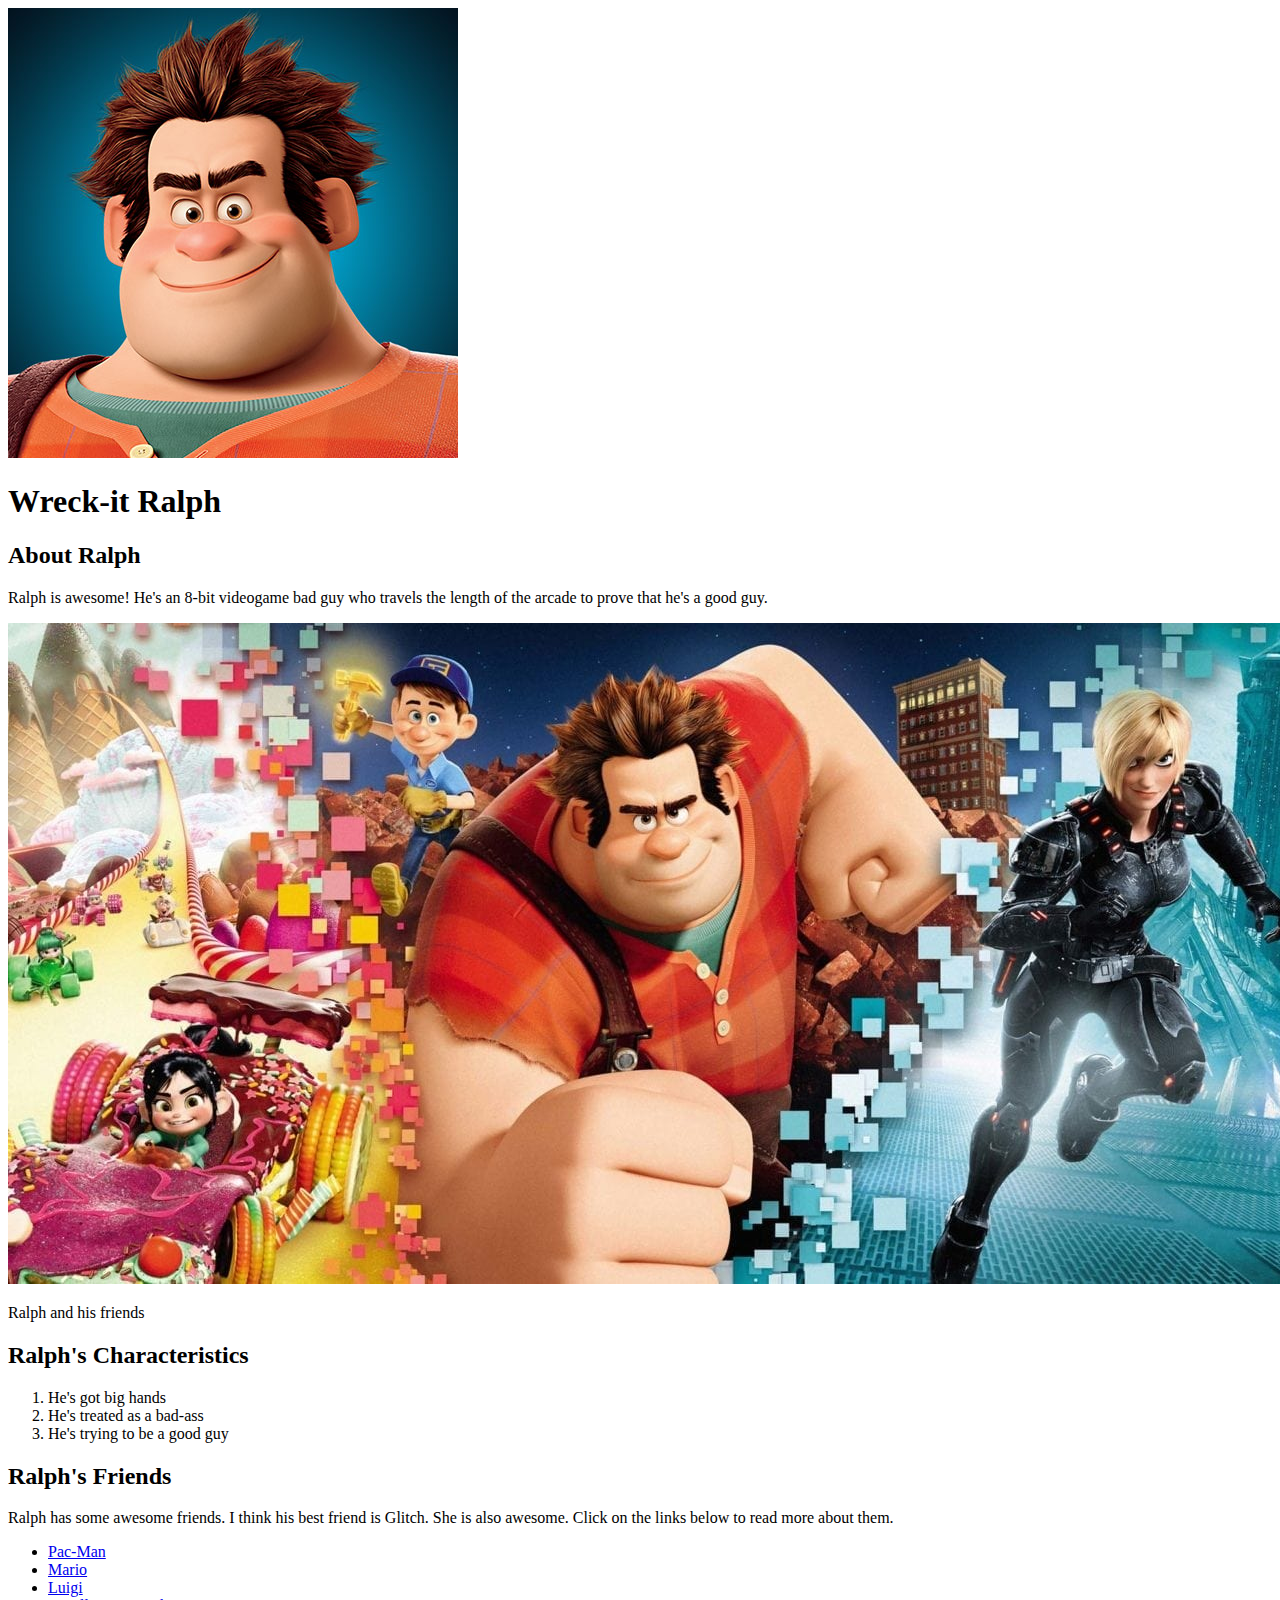
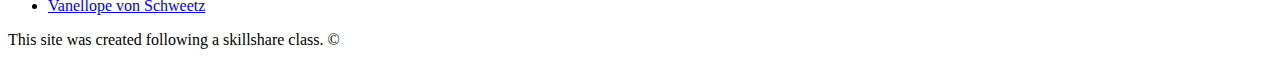
==== index.html @ 05ffcedd "Added our character's index.html and a few images" ====
<!DOCTYPE html>
<html>
<head>
	<title>Wreck-it Ralph</title>
	<link rel="icon" href="img/ralphavatar.jpeg">
</head>
<body>
	<!-- header element -->
	<header>
		<img src="img/ralphavatar.jpeg">
		<h1>Wreck-it Ralph</h1>
	</header>
	<!-- main element -->
	<main>
		<h2>About Ralph</h2>
		<p>Ralph is awesome! He's an 8-bit videogame bad guy who travels the length of the arcade to prove that he's a good guy.</p>
		<img src="img/ralphbanner.jpg">
		<p>Ralph and his friends</p>
		<!-- characteristics -->
		<h2>Ralph's Characteristics</h2>
		<ol>
			<li>He's got big hands</li>
			<li>He's treated as a bad-ass</li>
			<li>He's trying to be a good guy</li>
		</ol>

		<!-- friends -->
		<h2>Ralph's Friends</h2>
		<p>Ralph has some awesome friends. I think his best friend is Glitch. She is also awesome. Click on the links below to read more about them.</p>
		<ul>
			<li><a target="_blank" href="https://en.wikipedia.org/wiki/Pac-Man">Pac-Man</a></li>
			<li><a target="_blank" href="https://en.wikipedia.org/wiki/Mario">Mario</a></li>
			<li><a target="_blank" href="https://en.wikipedia.org/wiki/Luigi">Luigi</a></li>
			<li><a target="_blank" href="https://disney.fandom.com/wiki/Vanellope_von_Schweetz">Vanellope von Schweetz</a></li>
		</ul>
	</main>
	<!-- footer -->
	<footer>
		<p>This site was created following a skillshare class. &copy;</p>
	</footer>
</body>
</html>
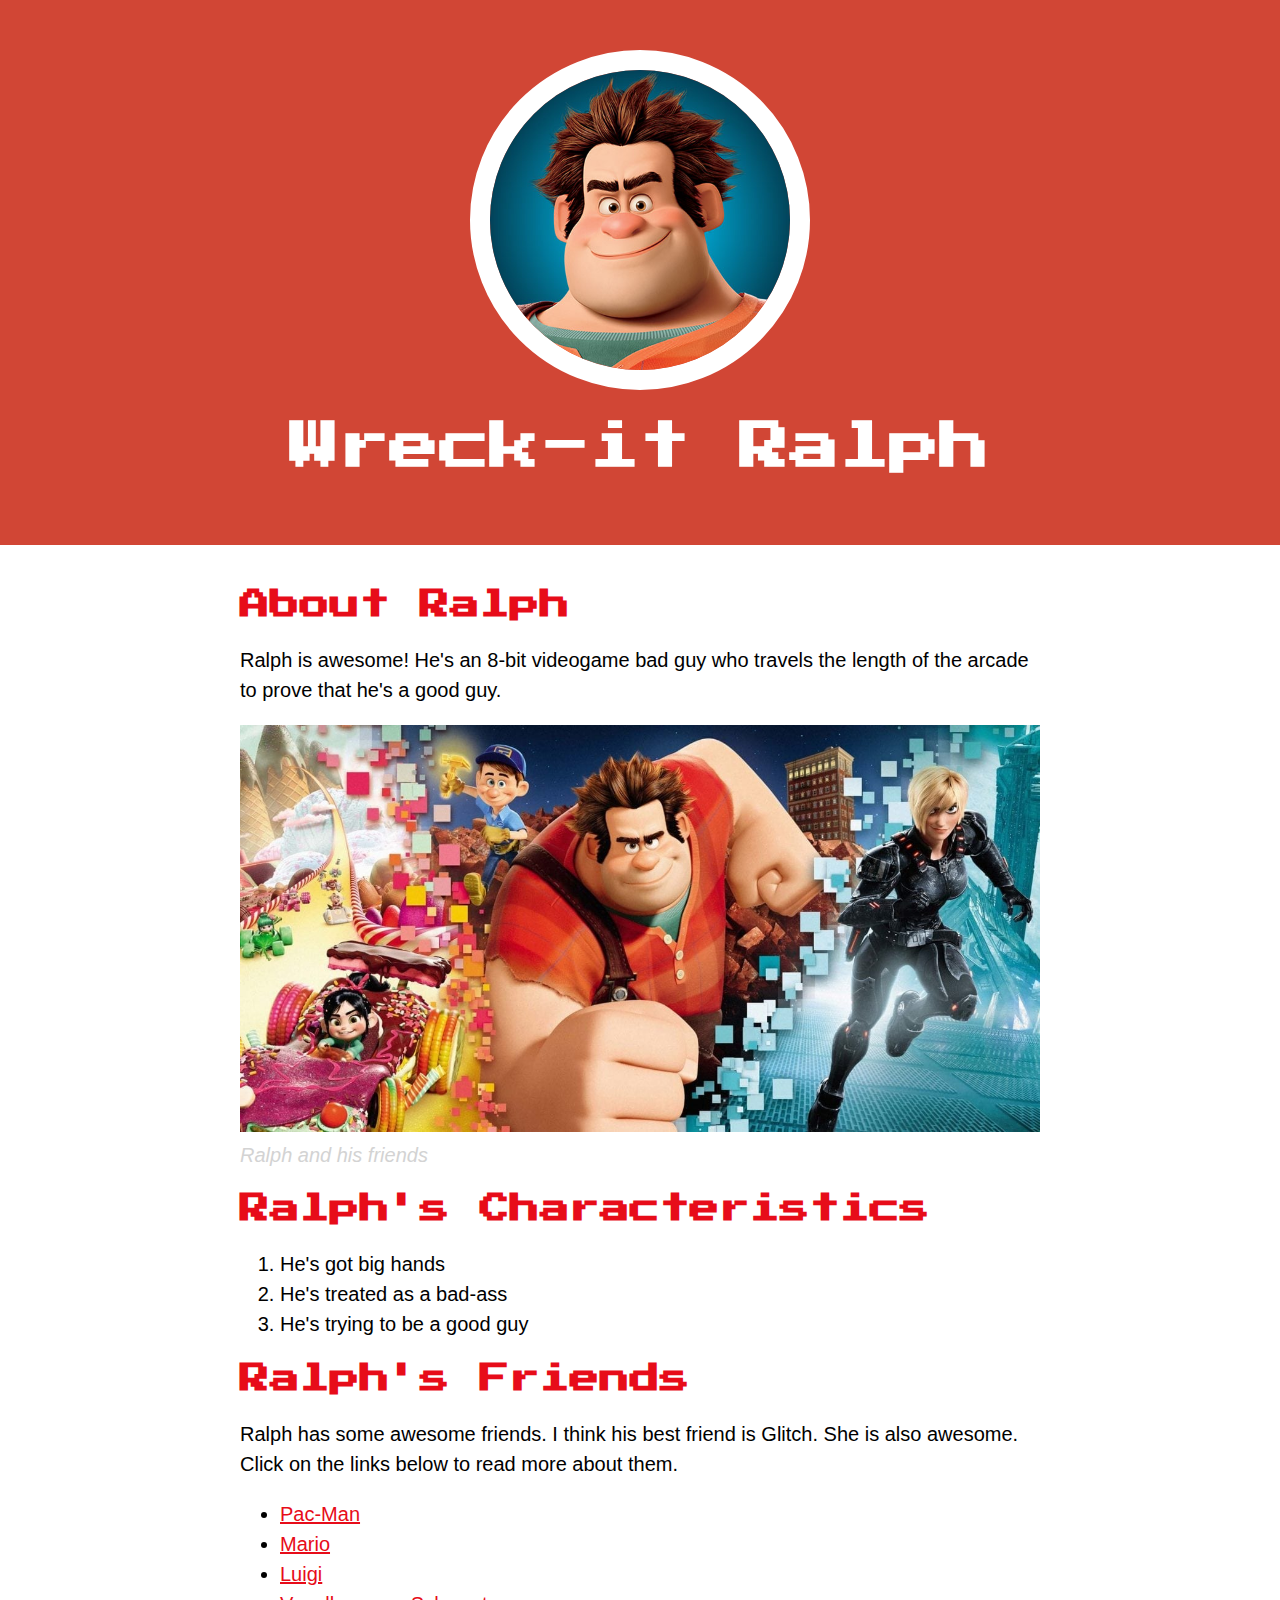
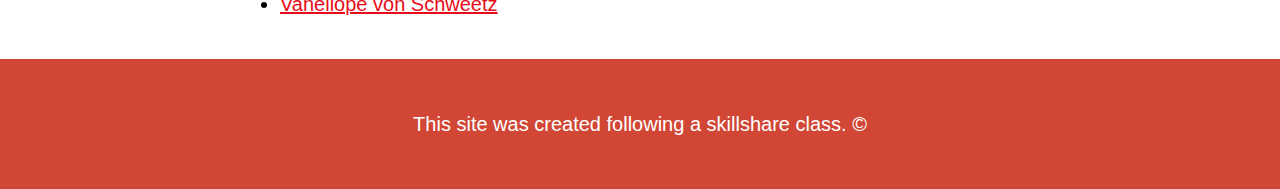
==== commit bf3c05ed: "Wrote the css for our characters website and chained some html" ====
--- a/index.html
+++ b/index.html
@@ -3,6 +3,8 @@
 <head>
 	<title>Wreck-it Ralph</title>
 	<link rel="icon" href="img/ralphavatar.jpeg">
+	<link href="https://fonts.googleapis.com/css?family=Press+Start+2P&display=swap" rel="stylesheet">
+	<link rel="stylesheet" type="text/css" href="css/hero.css">
 </head>
 <body>
 	<!-- header element -->
@@ -15,7 +17,7 @@
 		<h2>About Ralph</h2>
 		<p>Ralph is awesome! He's an 8-bit videogame bad guy who travels the length of the arcade to prove that he's a good guy.</p>
 		<img src="img/ralphbanner.jpg">
-		<p>Ralph and his friends</p>
+		<p class="caption">Ralph and his friends</p>
 		<!-- characteristics -->
 		<h2>Ralph's Characteristics</h2>
 		<ol>
--- a/css/hero.css
+++ b/css/hero.css
@@ -0,0 +1,80 @@
+body{
+	font-size: 20px;
+	margin: 0px;
+	font-family: Helvetica, Arial, Sans-Serif;
+	line-height: 30px;
+}
+header
+{
+	background-color: #D14635;
+	text-align: center;
+	padding-top: 50px;
+	padding-bottom: 50px;
+}
+header h1
+{
+	color:	white;
+	font-size: 50px;
+}
+header img
+{
+	border-radius: 170px;
+	width: 300px;
+	border: 20px solid white;
+}
+h1, h2
+{
+	font-family: 'Press Start 2P', cursive;
+}
+h2
+{
+	font-size: 30px;
+	color: #e70c19;
+	margin-top: 40px 0 10px;
+}
+main
+{
+	max-width: 800px;
+	margin: 0 auto;
+	padding: 20px;
+
+}
+main img
+{
+	max-width: 100%;
+}
+a
+{
+	color: #e70c19;
+}
+a:hover
+{
+	color: white;
+	background-color: #483a94;
+}
+footer
+{
+	background-color: #D14635;
+	text-align: center;
+	color: white;
+	padding: 50px;
+}
+footer a
+{
+	color: white;
+}
+footer p
+{
+	margin: 0px;
+}
+footer a:hover
+{
+	opacity: .5;
+	background-color: transparent;
+}
+p.caption
+{
+	margin-top: 0;
+	font-style: italic;
+	color:lightgrey;
+}